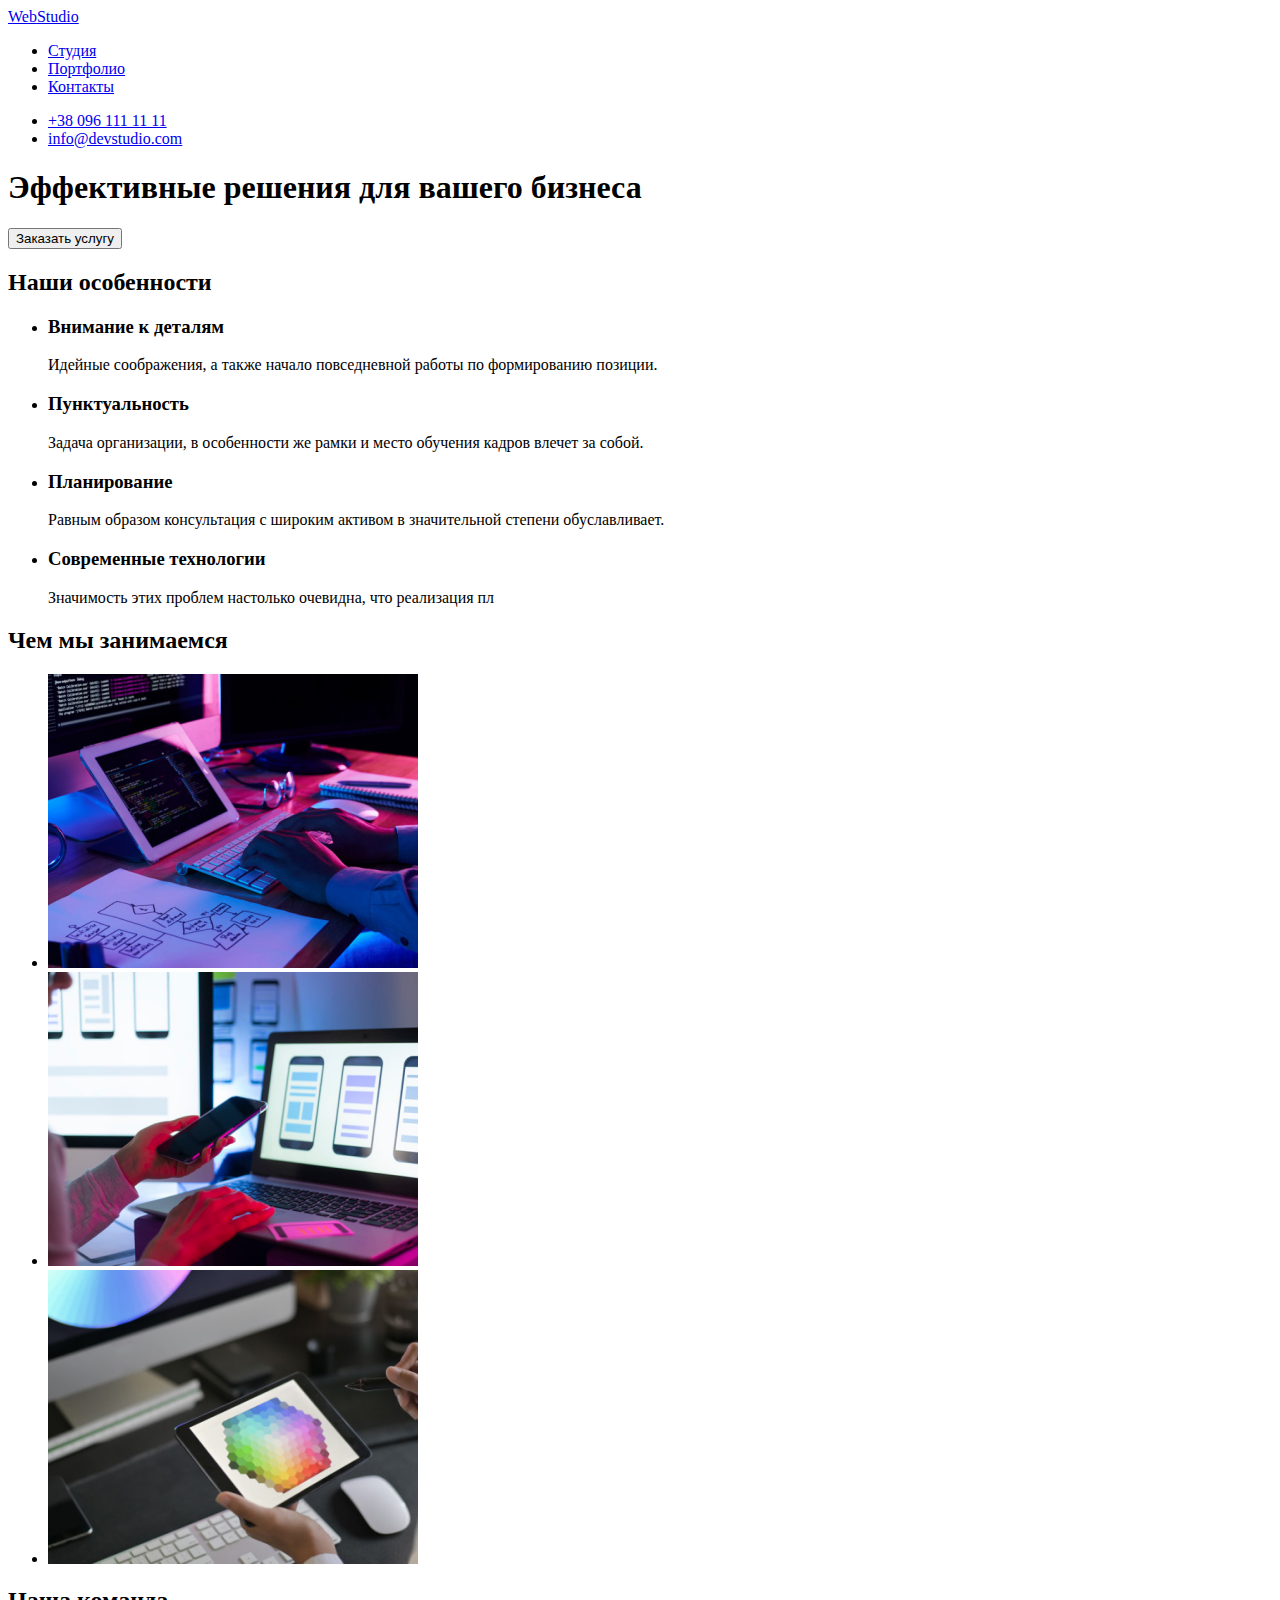
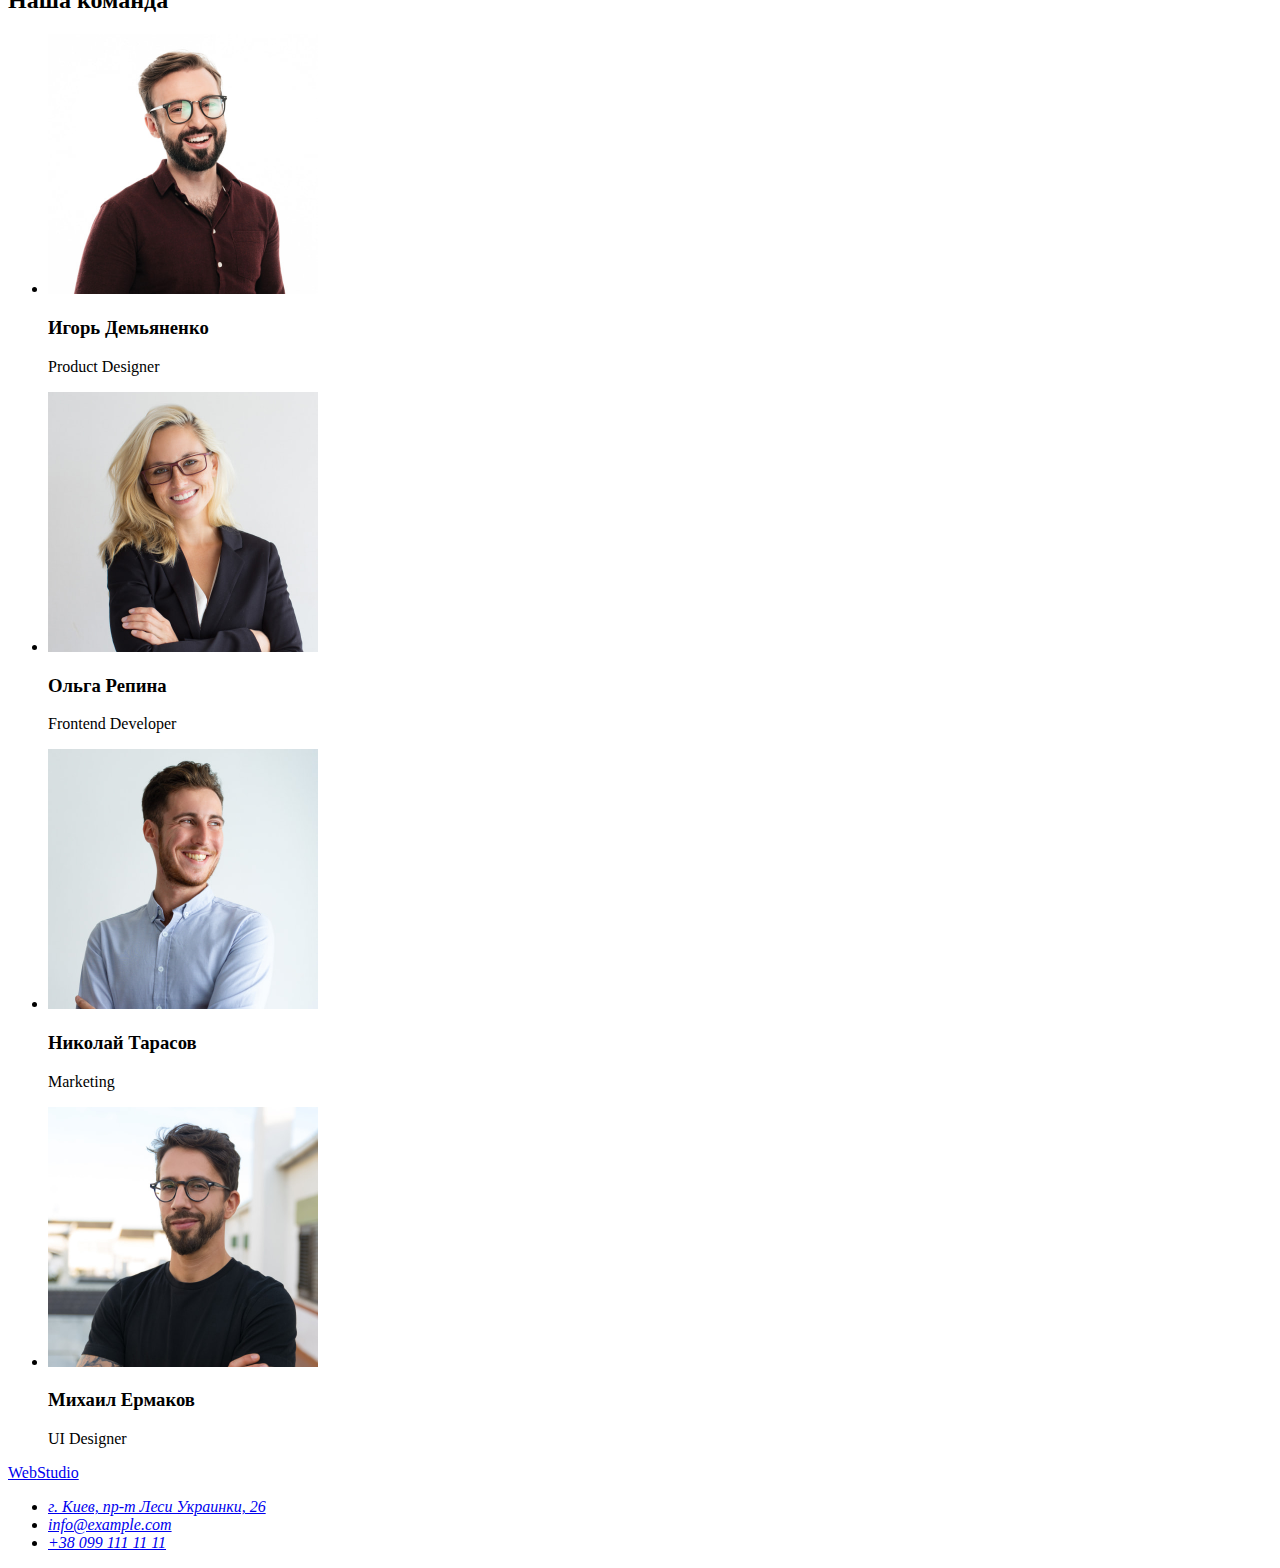
==== index.html @ cef5a482 "html portfolio markup" ====
<!DOCTYPE html>
<html lang="ru">
  <head>
    <meta charset="UTF-8" />
    <meta http-equiv="X-UA-Compatible" content="IE=edge" />
    <meta name="viewport" content="width=device-width, initial-scale=1.0" />
    <title>WebStudio</title>
  </head>
  <body>
    <header>
      <a lang="en" href="./index.html" class="logo">
        <span class="logo-web">Web</span>Studio
      </a>
      <nav class="navigation">
        <ul class="navigation-list">
          <li class="navigation-list-item">
            <a href="./index.html" class="navigation-list-item-link">Студия</a>
          </li>
          <li class="navigation-list-item">
            <a href="./portfolio.html" class="navigation-list-item-link"
              >Портфолио</a
            >
          </li>
          <li class="navigation-list-item">
            <a href="#" class="navigation-list-item-link">Контакты</a>
          </li>
        </ul>
      </nav>
      <ul class="contact-hd">
        <li class="contact-hd-mail">
          <a href="tel:+380961111111" class="contact-hd-mail-link"
            >+38 096 111 11 11</a
          >
        </li>
        <li class="contact-hd-tel">
          <a href="mailto:info@devstudio.com" class="contact-hd-tel-link"
            >info@devstudio.com</a
          >
        </li>
      </ul>
    </header>
    <main>
      <section class="cap">
        <h1 class="cap-title">Эффективные решения для вашего бизнеса</h1>
        <button class="cap-btn" type="button">Заказать услугу</button>
      </section>
      <section class="features">
        <h2 class="fearures-title">Наши особенности</h2>
        <ul class="feature-block">
          <li class="feature-block-list">
            <h3 class="features-block-list-title">Внимание к деталям</h3>
            <p class="features-block-list-title">
              Идейные соображения, а также начало повседневной работы по
              формированию позиции.
            </p>
          </li>
          <li class="feature-block-list">
            <h3 class="features-block-list-title">Пунктуальность</h3>
            <p class="features-block-list-title">
              Задача организации, в особенности же рамки и место обучения кадров
              влечет за собой.
            </p>
          </li>
          <li class="feature-block-list">
            <h3 class="features-block-list-title">Планирование</h3>
            <p class="features-block-list-title">
              Равным образом консультация с широким активом в значительной
              степени обуславливает.
            </p>
          </li>
          <li class="feature-block-list">
            <h3 class="features-block-list-title">Современные технологии</h3>
            <p class="features-block-list-title">
              Значимость этих проблем настолько очевидна, что реализация пл
            </p>
          </li>
        </ul>
      </section>
      <section class="classes">
        <h2 class="classes-titles">Чем мы занимаемся</h2>
        <ul>
          <li>
            <img
              src="./images/coding.jpg"
              alt="Бэкенд"
              width="370"
              height="294"
              class="classes-occupation"
            />
          </li>
          <li>
            <img
              src="./images/phone.jpg"
              alt="Фронтент"
              width="370"
              height="294"
              class="classes-occupation"
            />
          </li>
          <li>
            <img
              src="./images/palette.jpg"
              alt="Дизайн"
              width="370"
              height="294"
              class="classes-occupation"
            />
          </li>
        </ul>
      </section>
      <section class="commands">
        <h2 class="comand-titles">Наша команда</h2>
        <ul>
          <li class="comands-block">
            <img
              src="./images/igor.jpg"
              alt="Игорь Демьяненко"
              width="270"
              height="260"
              class="commands-block-images"
            />
            <h3 class="commands-block-name">Игорь Демьяненко</h3>
            <p lang="en" class="command-block-position">Product Designer</p>
          </li>
          <li class="comands-block">
            <img
              src="./images/olga.jpg"
              alt="Ольга Репина"
              width="270"
              height="260"
              class="commands-block-images"
            />
            <h3 class="commands-block-name">Ольга Репина</h3>
            <p lang="en" class="command-block-position">Frontend Developer</p>
          </li>
          <li class="comands-block">
            <img
              src="./images/nikolay.jpg"
              alt="Николай Тарасов"
              width="270"
              height="260"
              class="commands-block-images"
            />
            <h3 class="commands-block-name">Николай Тарасов</h3>
            <p lang="en" class="command-block-position">Marketing</p>
          </li>
          <li class="comands-block">
            <img
              src="./images/mihail.jpg"
              alt="Михаил Ермаков"
              width="270"
              height="260"
              class="commands-block-images"
            />
            <h3 class="commands-block-name">Михаил Ермаков</h3>
            <p lang="en" class="command-block-position">UI Designer</p>
          </li>
        </ul>
      </section>
    </main>
    <footer>
      <a lang="en" href="./index.html" class="logo">
        <span class="logo-web">Web</span>Studio
      </a>
      <address class="cnt">
        <ul class="cnt-address">
          <li class="cnt-address-street">
            <a
              href="https://www.google.com/maps/place/бул.+Леси+Украинки,+26,+Киев,+02000/"
              class="cnt-address-street-link"
              target="_blank"
              rel="noopener nofollow"
              >г. Киев, пр-т Леси Украинки, 26</a
            >
          </li>
          <li class="cnt-address-mail">
            <a href="mailto:info@example.com" class="cnt-address-mail-link"
              >info@example.com</a
            >
          </li>
          <li class="cnt-address-tel">
            <a href="tel:+380991111111" class="cnt-address-tel-link"
              >+38 099 111 11 11</a
            >
          </li>
        </ul>
      </address>
    </footer>
  </body>
</html>
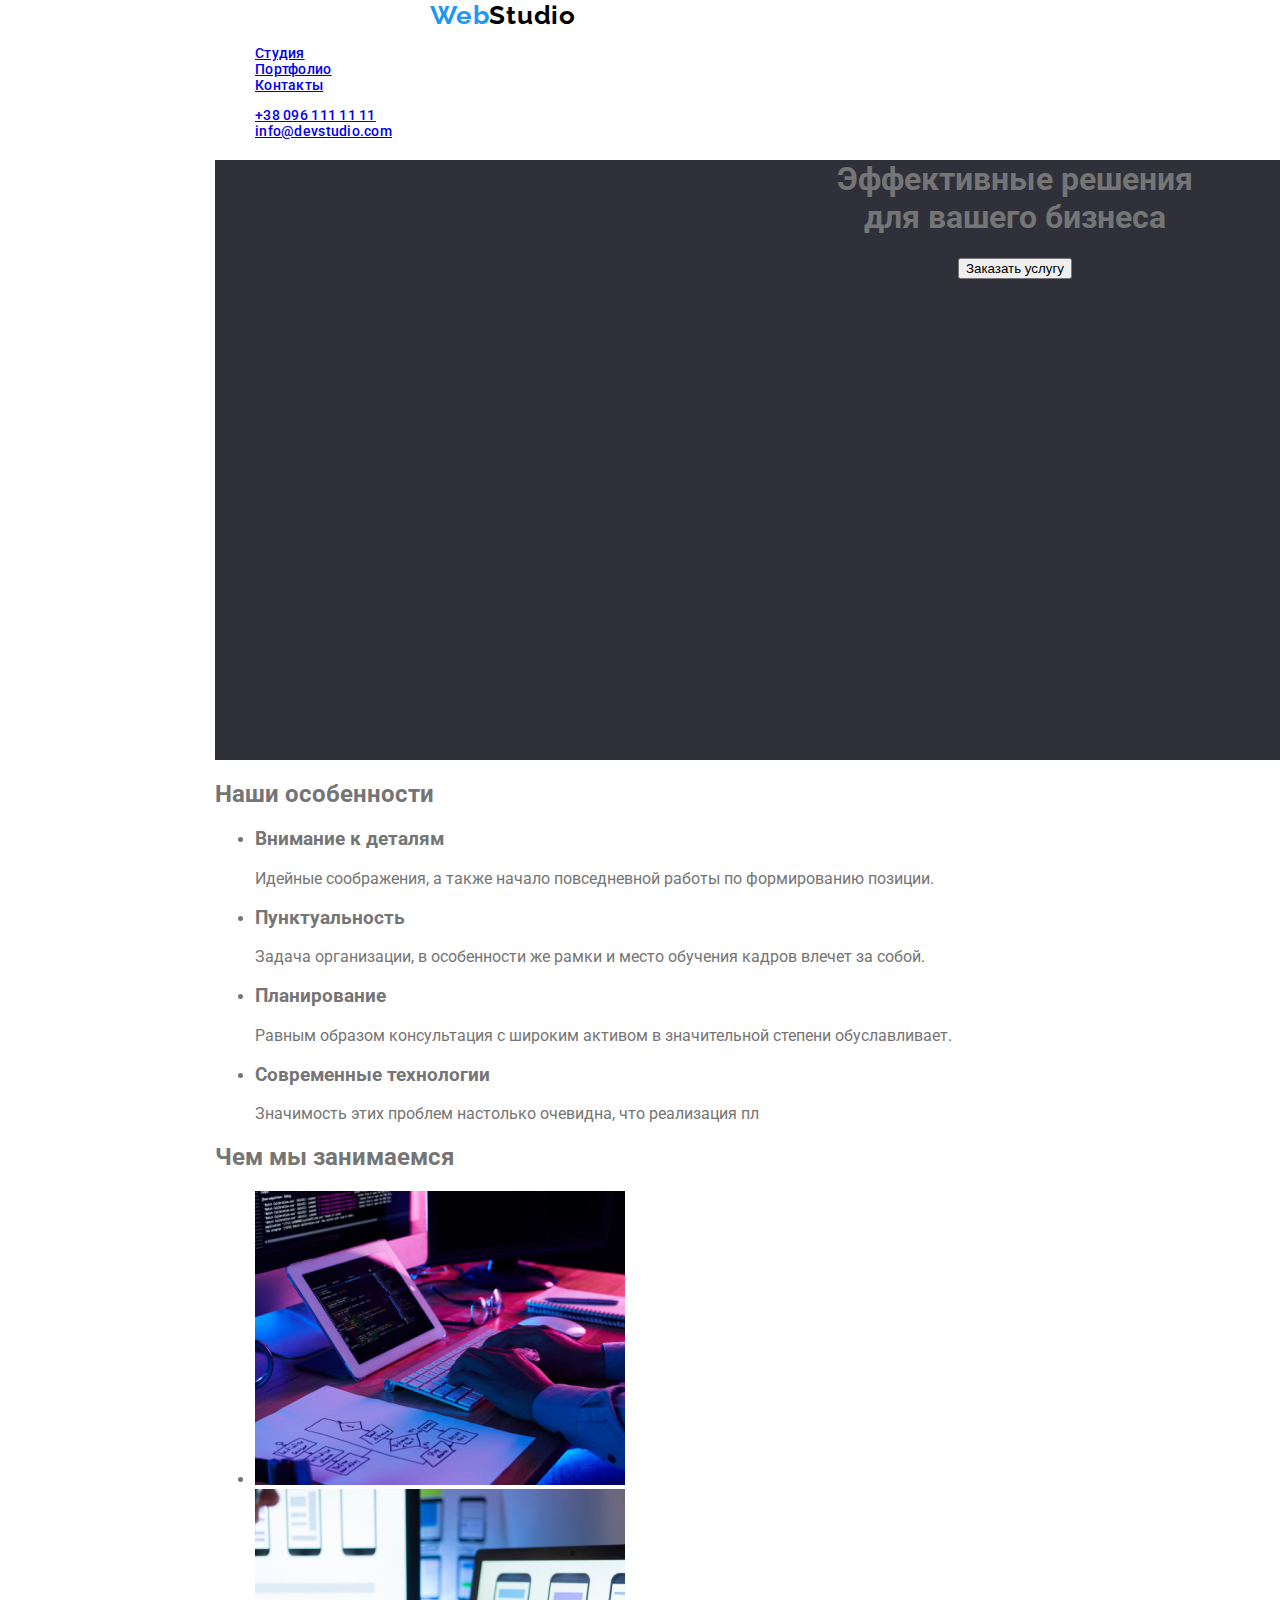
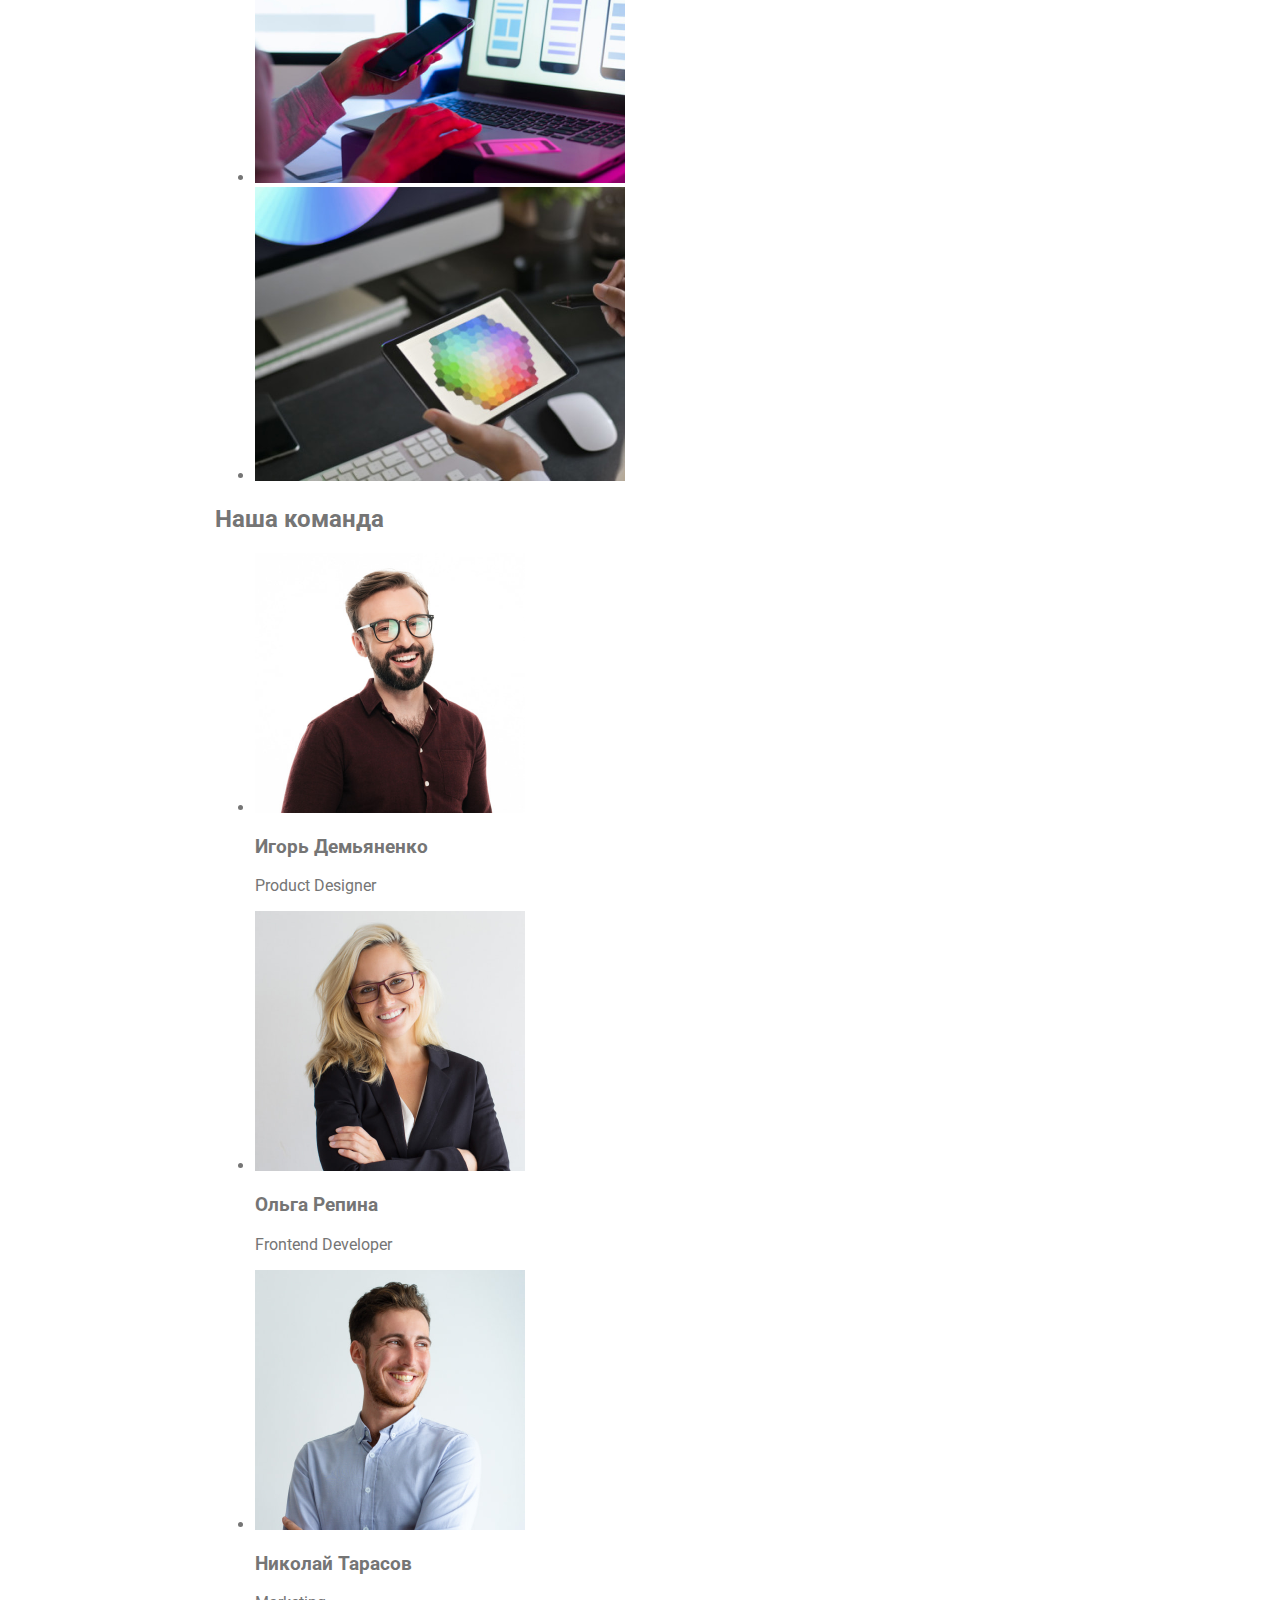
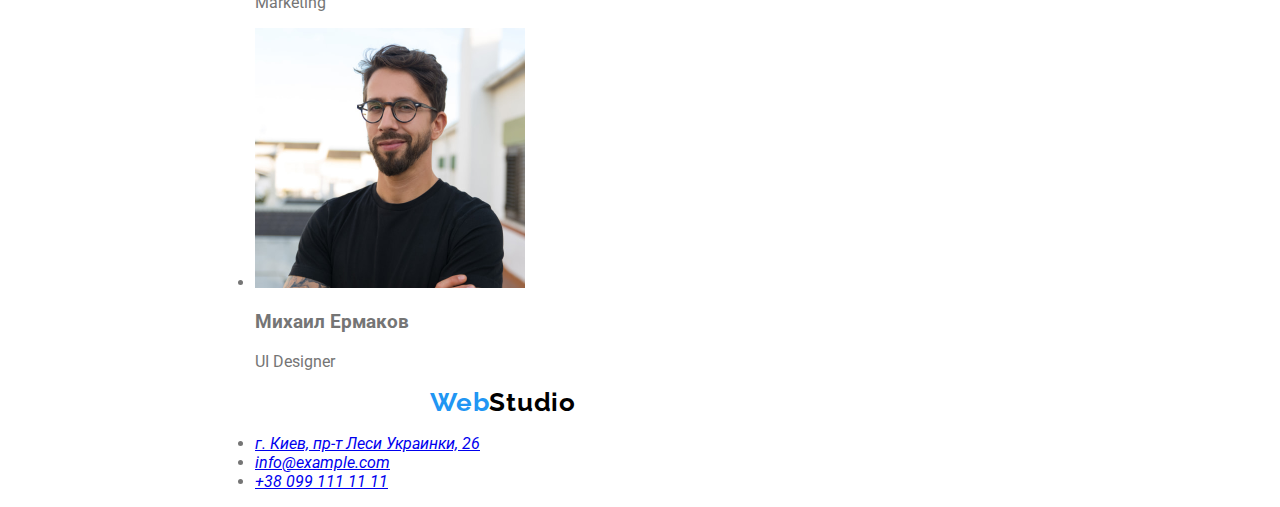
==== commit d66140d4: "edit css" ====
--- a/index.html
+++ b/index.html
@@ -4,7 +4,14 @@
     <meta charset="UTF-8" />
     <meta http-equiv="X-UA-Compatible" content="IE=edge" />
     <meta name="viewport" content="width=device-width, initial-scale=1.0" />
+    <link rel="preconnect" href="https://fonts.googleapis.com" />
+    <link rel="preconnect" href="https://fonts.gstatic.com" crossorigin />
+    <link
+      href="https://fonts.googleapis.com/css2?family=Raleway&family=Roboto:wght@400;500;700;900&display=swap"
+      rel="stylesheet"
+    />
     <title>WebStudio</title>
+    <link rel="stylesheet" href="./css/styles.css" />
   </head>
   <body>
     <header>
@@ -13,27 +20,23 @@
       </a>
       <nav class="navigation">
         <ul class="navigation-list">
-          <li class="navigation-list-item">
-            <a href="./index.html" class="navigation-list-item-link">Студия</a>
+          <li class="item">
+            <a href="./index.html" class="link">Студия</a>
           </li>
-          <li class="navigation-list-item">
-            <a href="./portfolio.html" class="navigation-list-item-link"
-              >Портфолио</a
-            >
+          <li class="item">
+            <a href="./portfolio.html" class="link">Портфолио</a>
           </li>
-          <li class="navigation-list-item">
-            <a href="#" class="navigation-list-item-link">Контакты</a>
+          <li class="item">
+            <a href="#" class="link">Контакты</a>
           </li>
         </ul>
       </nav>
       <ul class="contact-hd">
-        <li class="contact-hd-mail">
-          <a href="tel:+380961111111" class="contact-hd-mail-link"
-            >+38 096 111 11 11</a
-          >
+        <li class="mail">
+          <a href="tel:+380961111111" class="mail-link">+38 096 111 11 11</a>
         </li>
-        <li class="contact-hd-tel">
-          <a href="mailto:info@devstudio.com" class="contact-hd-tel-link"
+        <li class="tel">
+          <a href="mailto:info@devstudio.com" class="tel-link"
             >info@devstudio.com</a
           >
         </li>
@@ -41,7 +44,10 @@
     </header>
     <main>
       <section class="cap">
-        <h1 class="cap-title">Эффективные решения для вашего бизнеса</h1>
+        <h1 class="cap-title">
+          Эффективные решения <br />
+          для вашего бизнеса
+        </h1>
         <button class="cap-btn" type="button">Заказать услугу</button>
       </section>
       <section class="features">
--- a/css/styles.css
+++ b/css/styles.css
@@ -0,0 +1,100 @@
+/* основной цвет фона - #fff 
+основной цвет фона 2 - #2F303A
+цвет жирного текста  - #212121
+цвет не жирного текста - #757575
+синий цвет - #2196F3
+вес главного заголовка - 900.
+вес текста в навигации, имен, фильтра в портфолио - 500.
+вес основного текста - 400.
+вес h2-h3 - 700
+лого - font-family: 'Raleway' 700;
+основной текст - font-family: 'Roboto' 400,500,700,900;*/
+
+:root {
+  --main-background-color: #fff;
+  --secondary-background-color: #2f303a;
+  --accent-color: #2196f3;
+  --title-text-color: #212121;
+  --primary-text-color: #757575;
+}
+
+body {
+  font-family: "roboto";
+  width: 1600px;
+  padding: auto;
+  color: var(--primary-text-color);
+  margin: auto 215px;
+}
+
+/* h1 {
+  color: #fff;
+}
+h2,
+h3,
+h4,
+h5,
+h5 {
+  color: var(--title-text-color);
+}
+
+ul {
+  list-style: none;
+}
+
+a {
+  text-decoration: none;
+  color: var(--primary-text-color);
+}
+
+header,
+.navigation-list,
+.contact-hd {
+  display: inline-flex;
+} */
+
+/* шапка */
+
+.logo {
+  text-decoration: none;
+  white-space: nowrap;
+  padding: 25px 1240px 25px 215px;
+  font-family: "Raleway";
+  font-style: normal;
+  font-weight: 700;
+  font-size: 26px;
+  line-height: 31px;
+  letter-spacing: 0.03em;
+  color: #000;
+}
+
+.logo-web {
+  color: var(--accent-color);
+}
+
+.navigation-list {
+  list-style: none;
+  color: var(--secondary-text-color);
+  font-style: normal;
+  font-weight: 500;
+  font-size: 14px;
+  line-height: 16px;
+  letter-spacing: 0.02em;
+}
+
+.contact-hd {
+  list-style: none;
+  color: var(--secondary-text-color);
+  font-style: normal;
+  font-weight: 500;
+  font-size: 14px;
+  line-height: 16px;
+  letter-spacing: 0.02em;
+}
+
+/* cap */
+
+.cap {
+  text-align: center;
+  height: 600px;
+  background-color: var(--secondary-background-color);
+}
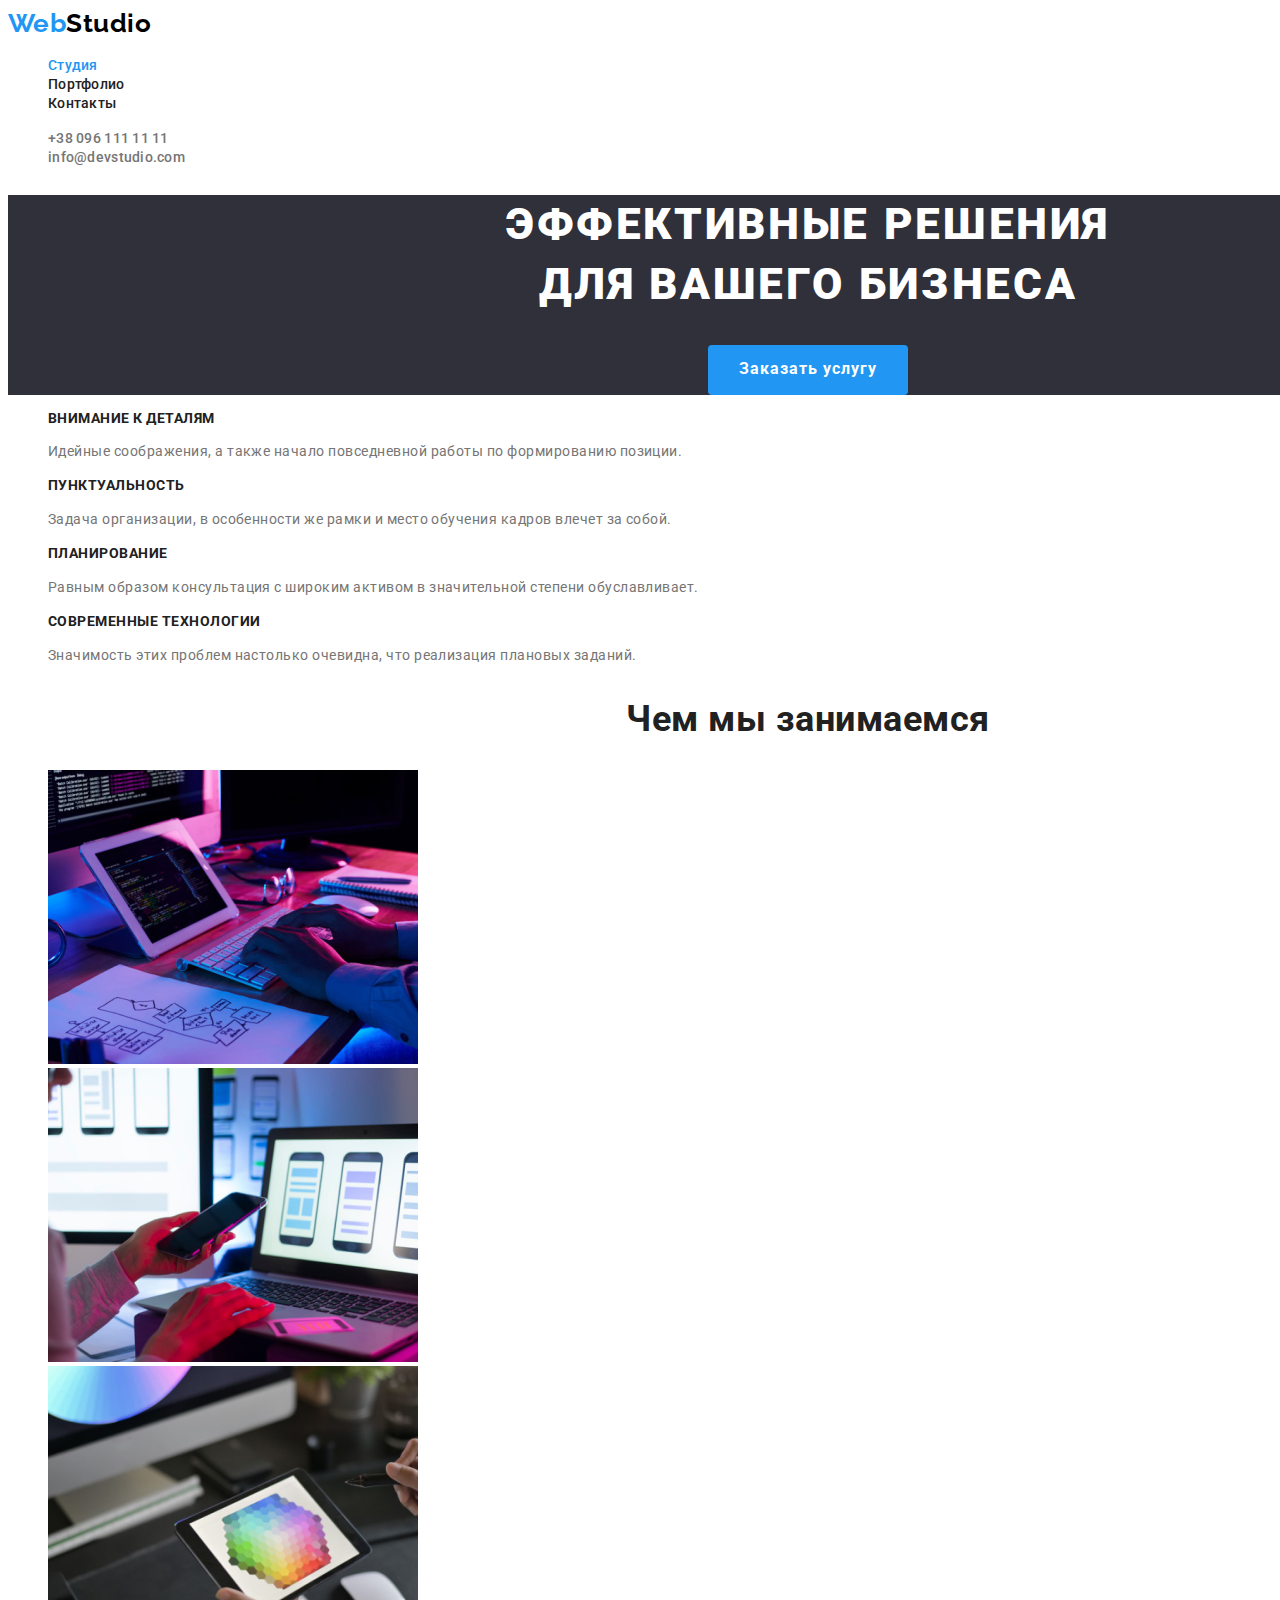
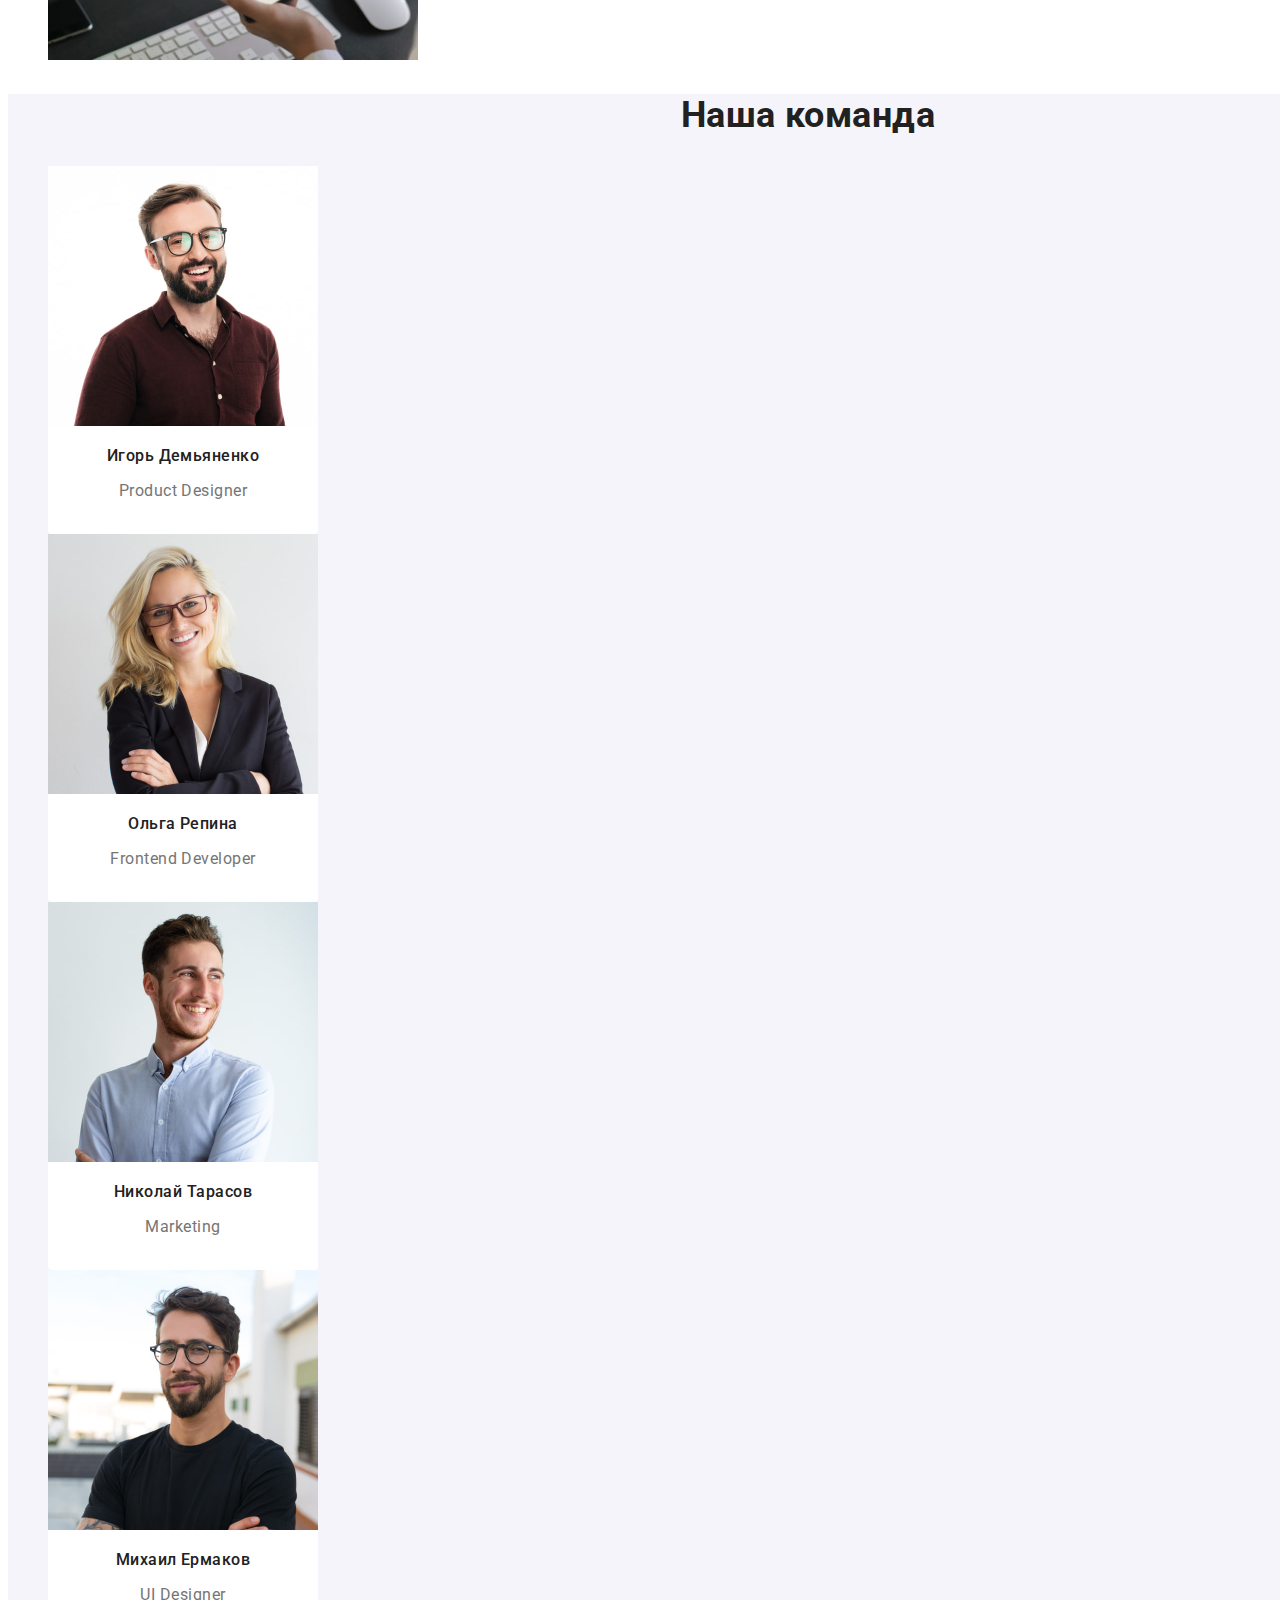
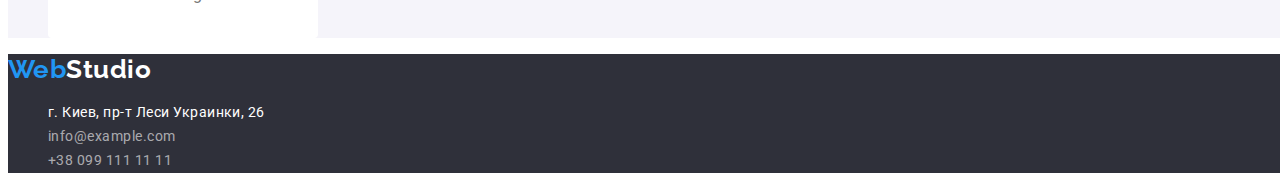
==== commit 33c58b20: "Improvement of html, css addition" ====
--- a/index.html
+++ b/index.html
@@ -7,185 +7,192 @@
     <link rel="preconnect" href="https://fonts.googleapis.com" />
     <link rel="preconnect" href="https://fonts.gstatic.com" crossorigin />
     <link
-      href="https://fonts.googleapis.com/css2?family=Raleway&family=Roboto:wght@400;500;700;900&display=swap"
+      href="https://fonts.googleapis.com/css2?family=Raleway:wght@700&family=Roboto:wght@400;500;700;900&display=swap"
       rel="stylesheet"
     />
     <title>WebStudio</title>
     <link rel="stylesheet" href="./css/styles.css" />
   </head>
   <body>
-    <header>
-      <a lang="en" href="./index.html" class="logo">
+    <header class="hdr">
+      <a class="logo link" lang="en" href="./index.html">
         <span class="logo-web">Web</span>Studio
       </a>
       <nav class="navigation">
-        <ul class="navigation-list">
-          <li class="item">
-            <a href="./index.html" class="link">Студия</a>
-          </li>
-          <li class="item">
-            <a href="./portfolio.html" class="link">Портфолио</a>
-          </li>
-          <li class="item">
-            <a href="#" class="link">Контакты</a>
+        <ul class="menu list">
+          <li class="menu-item">
+            <a class="menu-link current link" href="./index.html">Студия</a>
+          </li>
+          <li class="menu-item">
+            <a class="menu-link link" href="./portfolio.html">Портфолио</a>
+          </li>
+          <li class="menu-item">
+            <a class="menu-link link" href="#">Контакты</a>
           </li>
         </ul>
       </nav>
-      <ul class="contact-hd">
-        <li class="mail">
-          <a href="tel:+380961111111" class="mail-link">+38 096 111 11 11</a>
+      <ul class="contact list">
+        <li class="contact-tel">
+          <a class="tel-link link hover-focus" href="tel:+380961111111"
+            >+38 096 111 11 11</a
+          >
         </li>
-        <li class="tel">
-          <a href="mailto:info@devstudio.com" class="tel-link"
+        <li class="contact-mail">
+          <a class="mail-link link hover-focus" href="mailto:info@devstudio.com"
             >info@devstudio.com</a
           >
         </li>
       </ul>
     </header>
     <main>
-      <section class="cap">
-        <h1 class="cap-title">
+      <!-- HERO -->
+      <section class="hero">
+        <h1 class="hero-title title">
           Эффективные решения <br />
           для вашего бизнеса
         </h1>
-        <button class="cap-btn" type="button">Заказать услугу</button>
-      </section>
+        <button class="hero-btn" type="button">Заказать услугу</button>
+      </section>
+      <!-- FEATURES -->
       <section class="features">
-        <h2 class="fearures-title">Наши особенности</h2>
-        <ul class="feature-block">
-          <li class="feature-block-list">
-            <h3 class="features-block-list-title">Внимание к деталям</h3>
-            <p class="features-block-list-title">
+        <h2 class="features-title">Наши особенности</h2>
+        <ul class="list">
+          <li>
+            <h3 class="list-title">Внимание к деталям</h3>
+            <p class="list-text">
               Идейные соображения, а также начало повседневной работы по
               формированию позиции.
             </p>
           </li>
-          <li class="feature-block-list">
-            <h3 class="features-block-list-title">Пунктуальность</h3>
-            <p class="features-block-list-title">
+          <li>
+            <h3 class="list-title">Пунктуальность</h3>
+            <p class="list-text">
               Задача организации, в особенности же рамки и место обучения кадров
               влечет за собой.
             </p>
           </li>
-          <li class="feature-block-list">
-            <h3 class="features-block-list-title">Планирование</h3>
-            <p class="features-block-list-title">
+          <li>
+            <h3 class="list-title">Планирование</h3>
+            <p class="list-text">
               Равным образом консультация с широким активом в значительной
               степени обуславливает.
             </p>
           </li>
-          <li class="feature-block-list">
-            <h3 class="features-block-list-title">Современные технологии</h3>
-            <p class="features-block-list-title">
-              Значимость этих проблем настолько очевидна, что реализация пл
-            </p>
-          </li>
-        </ul>
-      </section>
-      <section class="classes">
-        <h2 class="classes-titles">Чем мы занимаемся</h2>
-        <ul>
-          <li>
-            <img
-              src="./images/coding.jpg"
+          <li>
+            <h3 class="list-title">Современные технологии</h3>
+            <p class="list-text">
+              Значимость этих проблем настолько очевидна, что реализация
+              плановых заданий.
+            </p>
+          </li>
+        </ul>
+      </section>
+      <!-- DOING -->
+      <section class="doing">
+        <h2 class="doing-title title">Чем мы занимаемся</h2>
+        <ul class="list">
+          <li>
+            <img
+              class="classes-occupation"
+              src="./images/doing/coding.jpg"
               alt="Бэкенд"
               width="370"
               height="294"
+            />
+          </li>
+          <li>
+            <img
               class="classes-occupation"
-            />
-          </li>
-          <li>
-            <img
-              src="./images/phone.jpg"
+              src="./images/doing/phone.jpg"
               alt="Фронтент"
               width="370"
               height="294"
+            />
+          </li>
+          <li>
+            <img
               class="classes-occupation"
-            />
-          </li>
-          <li>
-            <img
-              src="./images/palette.jpg"
+              src="./images/doing/palette.jpg"
               alt="Дизайн"
               width="370"
               height="294"
-              class="classes-occupation"
-            />
-          </li>
-        </ul>
-      </section>
+            />
+          </li>
+        </ul>
+      </section>
+      <!-- COMANDS -->
       <section class="commands">
-        <h2 class="comand-titles">Наша команда</h2>
-        <ul>
-          <li class="comands-block">
-            <img
-              src="./images/igor.jpg"
+        <h2 class="commands-title title">Наша команда</h2>
+        <ul class="comands-list list">
+          <li class="commands-item">
+            <img
+              class="commands-images"
+              src="./images/commands/igor.jpg"
               alt="Игорь Демьяненко"
               width="270"
               height="260"
-              class="commands-block-images"
-            />
-            <h3 class="commands-block-name">Игорь Демьяненко</h3>
-            <p lang="en" class="command-block-position">Product Designer</p>
-          </li>
-          <li class="comands-block">
-            <img
-              src="./images/olga.jpg"
+            />
+            <h3 class="commands-name">Игорь Демьяненко</h3>
+            <p lang="en" class="commands-position">Product Designer</p>
+          </li>
+          <li class="commands-item">
+            <img
+              src="./images/commands/olga.jpg"
               alt="Ольга Репина"
               width="270"
               height="260"
-              class="commands-block-images"
-            />
-            <h3 class="commands-block-name">Ольга Репина</h3>
-            <p lang="en" class="command-block-position">Frontend Developer</p>
-          </li>
-          <li class="comands-block">
-            <img
-              src="./images/nikolay.jpg"
+            />
+            <h3 class="commands-name">Ольга Репина</h3>
+            <p lang="en" class="commands-position">Frontend Developer</p>
+          </li>
+          <li class="commands-item">
+            <img
+              class="commands-images"
+              src="./images/commands/nikolay.jpg"
               alt="Николай Тарасов"
               width="270"
               height="260"
-              class="commands-block-images"
-            />
-            <h3 class="commands-block-name">Николай Тарасов</h3>
-            <p lang="en" class="command-block-position">Marketing</p>
-          </li>
-          <li class="comands-block">
-            <img
-              src="./images/mihail.jpg"
+            />
+            <h3 class="commands-name">Николай Тарасов</h3>
+            <p lang="en" class="commands-position">Marketing</p>
+          </li>
+          <li class="commands-item">
+            <img
+              class="commands-images"
+              src="./images/commands/mihail.jpg"
               alt="Михаил Ермаков"
               width="270"
               height="260"
-              class="commands-block-images"
-            />
-            <h3 class="commands-block-name">Михаил Ермаков</h3>
-            <p lang="en" class="command-block-position">UI Designer</p>
+            />
+            <h3 class="commands-name">Михаил Ермаков</h3>
+            <p lang="en" class="commands-position">UI Designer</p>
           </li>
         </ul>
       </section>
     </main>
-    <footer>
-      <a lang="en" href="./index.html" class="logo">
+    <!-- BASEMENT -->
+    <footer class="basement">
+      <a lang="en" href="./index.html" class="logo link dark-theme">
         <span class="logo-web">Web</span>Studio
       </a>
       <address class="cnt">
-        <ul class="cnt-address">
-          <li class="cnt-address-street">
+        <ul class="cnt-address list">
+          <li class="cnt-street">
             <a
+              class="cnt-link link"
               href="https://www.google.com/maps/place/бул.+Леси+Украинки,+26,+Киев,+02000/"
-              class="cnt-address-street-link"
               target="_blank"
               rel="noopener nofollow"
               >г. Киев, пр-т Леси Украинки, 26</a
             >
           </li>
-          <li class="cnt-address-mail">
-            <a href="mailto:info@example.com" class="cnt-address-mail-link"
+          <li class="cnt-mail">
+            <a class="cnt-link link" href="mailto:info@example.com"
               >info@example.com</a
             >
           </li>
-          <li class="cnt-address-tel">
-            <a href="tel:+380991111111" class="cnt-address-tel-link"
+          <li class="cnt-tel">
+            <a class="cnt-link link" href="tel:+380991111111"
               >+38 099 111 11 11</a
             >
           </li>
--- a/css/styles.css
+++ b/css/styles.css
@@ -1,100 +1,249 @@
-/* основной цвет фона - #fff 
-основной цвет фона 2 - #2F303A
-цвет жирного текста  - #212121
-цвет не жирного текста - #757575
-синий цвет - #2196F3
-вес главного заголовка - 900.
-вес текста в навигации, имен, фильтра в портфолио - 500.
-вес основного текста - 400.
-вес h2-h3 - 700
-лого - font-family: 'Raleway' 700;
-основной текст - font-family: 'Roboto' 400,500,700,900;*/
-
 :root {
-  --main-background-color: #fff;
-  --secondary-background-color: #2f303a;
+  --primary-font: "Roboto", sans-serif;
+  --secondary-font: "Raleway", sans-serif;
+  --prymary-bg-color: #ffffff;
+  --secondary-bg-color: #2f303a;
+  --commands-bg-color: #f5f4fa;
+  --bg-botton: #f5f4fa;
+  --cards-bg-color: #eeeeee;
+  --bold-color: #212121;
+  --primary-color: #757575;
+  --white-color: #ffffff;
   --accent-color: #2196f3;
-  --title-text-color: #212121;
-  --primary-text-color: #757575;
-}
-
+  --footer-color-contact: rgba(255, 255, 255, 0.6);
+  --hover-btn: #188ce8;
+}
 body {
-  font-family: "roboto";
+  font-family: var(--primary-font);
+  font-weight: 400;
+  letter-spacing: 0.03em;
   width: 1600px;
-  padding: auto;
-  color: var(--primary-text-color);
-  margin: auto 215px;
-}
-
-/* h1 {
-  color: #fff;
-}
-h2,
-h3,
-h4,
-h5,
-h5 {
-  color: var(--title-text-color);
-}
-
-ul {
+  color: var(--primary-color);
+  background-color: var(--prymary-bg-color);
+}
+/* ====================== COMPONENT ======================== */
+.link {
+  text-decoration: none;
+}
+.list {
   list-style: none;
 }
-
-a {
-  text-decoration: none;
-  color: var(--primary-text-color);
-}
-
-header,
-.navigation-list,
-.contact-hd {
-  display: inline-flex;
-} */
-
-/* шапка */
-
+.title {
+  font-weight: 700;
+  font-size: 36px;
+  line-height: 1.17;
+  text-align: center;
+  color: var(--bold-color);
+}
+.menu .menu-link.current {
+  color: var(--accent-color);
+}
+/* ===================== /COMPONENT ======================= */
+/* =================  M A I N   P A G E =================== */
+/* ======================= HEADER ========================= */
 .logo {
-  text-decoration: none;
+  font-family: var(--secondary-font);
+  font-weight: 700;
+  font-size: 26px;
+  line-height: 1.19;
+  color: #000000;
+}
+.logo-web {
+  color: var(--accent-color);
+}
+.menu .link:hover,
+.menu .link:focus {
+  color: var(--accent-color);
+}
+.contact .link:hover,
+.contact .link:focus {
+  color: var(--accent-color);
+}
+.menu-link {
+  font-weight: 500;
+  font-size: 14px;
+  line-height: 1.14;
+  letter-spacing: 0.02em;
+  color: var(--bold-color);
+}
+.tel-link,
+.mail-link {
+  font-weight: 500;
+  font-size: 14px;
+  line-height: 1.14;
+  letter-spacing: 0.02em;
+  color: inherit;
+}
+/* ====================== /HEADER ====================== */
+/* ======================== HERO ======================= */
+.hero {
+  background-color: var(--secondary-bg-color);
+  text-align: center;
+}
+.hero-title {
+  font-weight: 900;
+  font-size: 44px;
+  line-height: 1.36;
+  letter-spacing: 0.06em;
+  text-transform: uppercase;
+  color: var(--white-color);
+}
+.hero-btn {
+  width: 200px;
+  height: 50px;
+  left: 700px;
+  top: 430px;
+  font-weight: 700;
+  font-size: 16px;
+  line-height: 1.9;
+  letter-spacing: 0.06em;
+  font-family: inherit;
+  color: var(--white-color);
+  background: var(--accent-color);
+  border-radius: 4px;
+  border: none;
+  cursor: pointer;
+}
+.hero-btn:hover,
+.hero-btn:focus {
+  background-color: var(--hover-btn);
+}
+/* ======================= /HERO ======================= */
+/* ====================== FEATURES ===================== */
+.features-title {
+  position: absolute;
   white-space: nowrap;
-  padding: 25px 1240px 25px 215px;
-  font-family: "Raleway";
+  width: 1px;
+  height: 1px;
+  overflow: hidden;
+  border: 0;
+  padding: 0;
+  clip: rect(0 0 0 0);
+  clip-path: inset(50%);
+  margin: -1px;
+}
+.features .list .list-title {
+  font-weight: 700;
+  font-size: 14px;
+  line-height: 1.14;
+  text-transform: uppercase;
+  color: var(--bold-color);
+}
+.features .list .list-text {
+  font-size: 14px;
+  line-height: 1.71;
+}
+/* ====================== /FEATURES ===================== */
+/* ======================== DOING ======================= */
+/* ======================== /DOING ======================= */
+/* ======================== COMANDS ====================== */
+.commands {
+  background-color: var(--commands-bg-color);
+}
+.commands .commands-item {
+  width: 270px;
+  height: 368px;
+  left: 515px;
+  top: 1635px;
+  background-color: var(--prymary-bg-color);
+  border-radius: 0px 0px 4px 4px;
+}
+.commands-name {
+  font-weight: 500;
+  font-size: 16px;
+  line-height: 1.19;
+  text-align: center;
+  color: var(--bold-color);
+}
+.commands-position {
+  font-size: 16px;
+  line-height: 19px;
+  text-align: center;
+}
+/* ======================= /COMANDS ====================== */
+/* ======================== BASEMENT ======================= */
+.basement {
+  background-color: var(--secondary-bg-color);
+}
+.basement .dark-theme {
+  color: var(--white-color);
+}
+.cnt-address {
   font-style: normal;
-  font-weight: 700;
-  font-size: 26px;
-  line-height: 31px;
-  letter-spacing: 0.03em;
-  color: #000;
-}
-
-.logo-web {
-  color: var(--accent-color);
-}
-
-.navigation-list {
-  list-style: none;
-  color: var(--secondary-text-color);
-  font-style: normal;
-  font-weight: 500;
-  font-size: 14px;
-  line-height: 16px;
-  letter-spacing: 0.02em;
-}
-
-.contact-hd {
-  list-style: none;
-  color: var(--secondary-text-color);
-  font-style: normal;
-  font-weight: 500;
-  font-size: 14px;
-  line-height: 16px;
-  letter-spacing: 0.02em;
-}
-
-/* cap */
-
-.cap {
-  text-align: center;
-  height: 600px;
-  background-color: var(--secondary-background-color);
-}
+}
+.cnt .link:hover,
+.cnt .link:focus {
+  color: var(--accent-color);
+}
+.cnt-street .cnt-link {
+  font-size: 14px;
+  line-height: 1.71;
+  color: var(--white-color);
+}
+.cnt-mail .cnt-link,
+.cnt-tel .cnt-link {
+  font-size: 14px;
+  line-height: 1.71;
+  color: var(--footer-color-contact);
+}
+/* ======================= /BASEMENT ======================= */
+/* ================= / M A I N   P A G E =================== */
+/* ==================== P O R T F O L I O =================== */
+/* ========================== HERO ========================== */
+.portfolio-title {
+  position: absolute;
+  white-space: nowrap;
+  width: 1px;
+  height: 1px;
+  overflow: hidden;
+  border: 0;
+  padding: 0;
+  clip: rect(0 0 0 0);
+  clip-path: inset(50%);
+  margin: -1px;
+}
+.portfolio-btn {
+  height: 38px;
+  border-radius: 4px;
+  font-weight: 500;
+  font-size: 16px;
+  line-height: 1.62px;
+  text-align: center;
+  padding: 6px 22px;
+  border: none;
+  font-family: inherit;
+  cursor: pointer;
+  background: var(--bg-botton);
+  color: var(--bold-color);
+}
+.portfolio-btn:hover,
+.portfolio-btn:focus {
+  background-color: var(--accent-color);
+  color: var(--white-color);
+}
+
+.cards-list-tile {
+  font-weight: 700;
+  font-size: 18px;
+  line-height: 2;
+  letter-spacing: 0.06em;
+  color: var(--bold-color);
+}
+
+.cards-description {
+  font-size: 16px;
+  line-height: 1.9;
+}
+
+.cards-item {
+  box-sizing: border-box;
+
+  width: 370px;
+  height: 404px;
+  left: 615px;
+  top: 262px;
+  background: var(--prymary-bg-color);
+  border: 1px solid var(--cards-bg-color);
+}
+/* ========================= /HERO ========================== */
+/* =================== / P O R T F O L I O ================== */
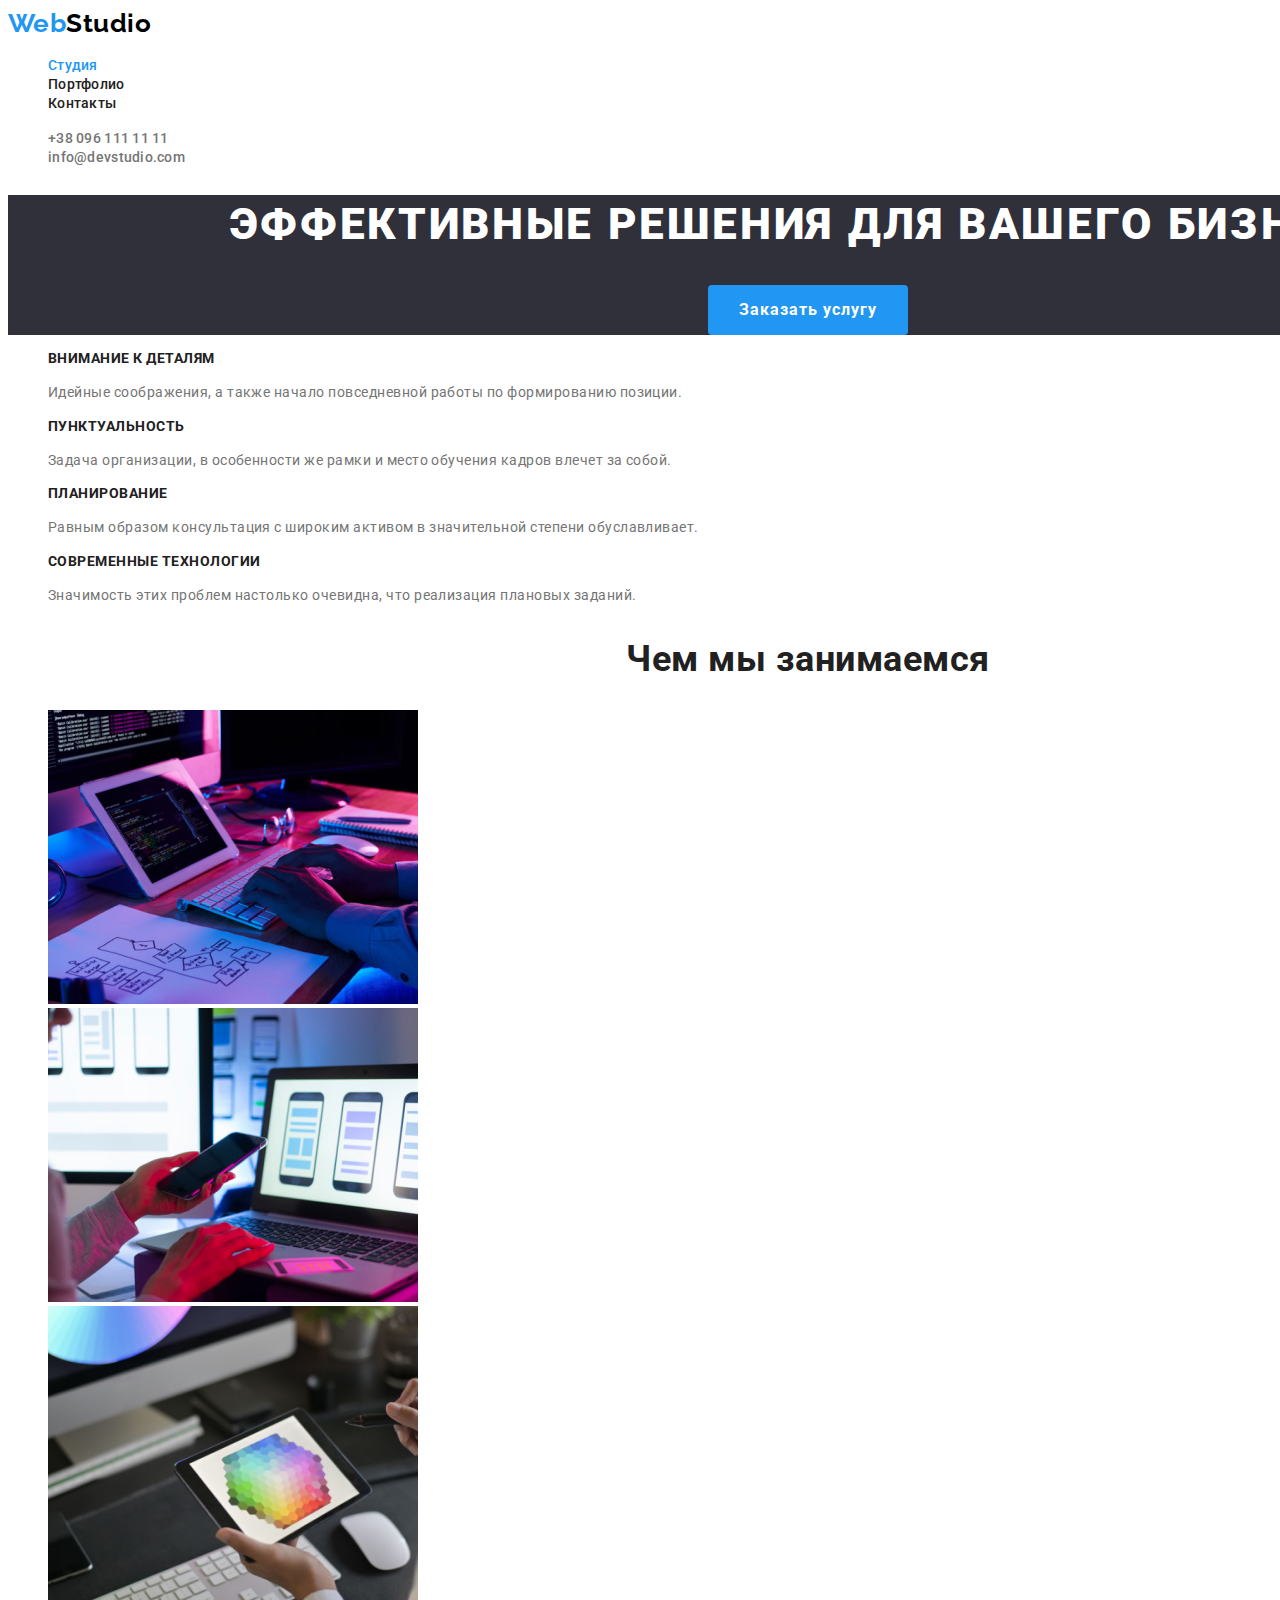
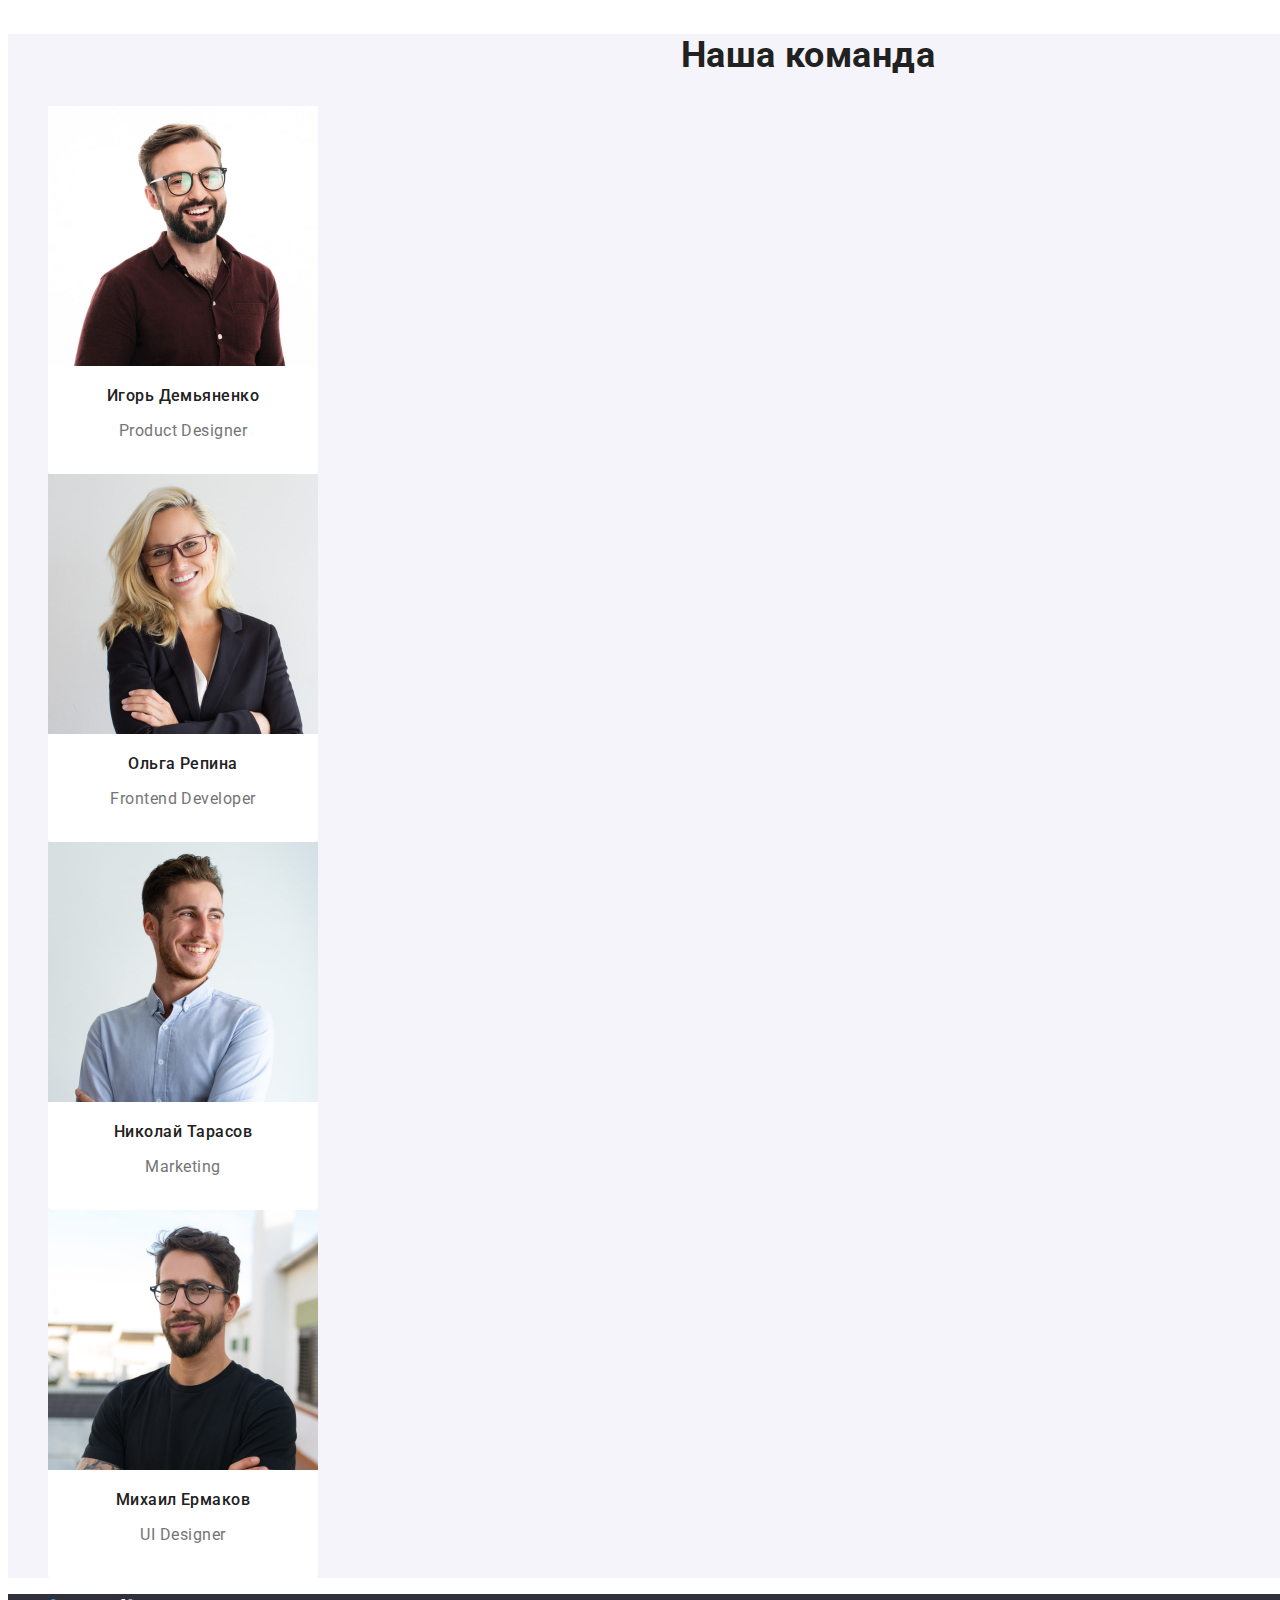
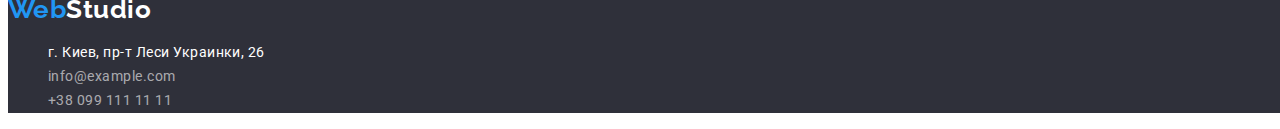
==== commit 2559fddb: "delete br" ====
--- a/index.html
+++ b/index.html
@@ -47,10 +47,7 @@
     <main>
       <!-- HERO -->
       <section class="hero">
-        <h1 class="hero-title title">
-          Эффективные решения <br />
-          для вашего бизнеса
-        </h1>
+        <h1 class="hero-title title">Эффективные решения для вашего бизнеса</h1>
         <button class="hero-btn" type="button">Заказать услугу</button>
       </section>
       <!-- FEATURES -->
